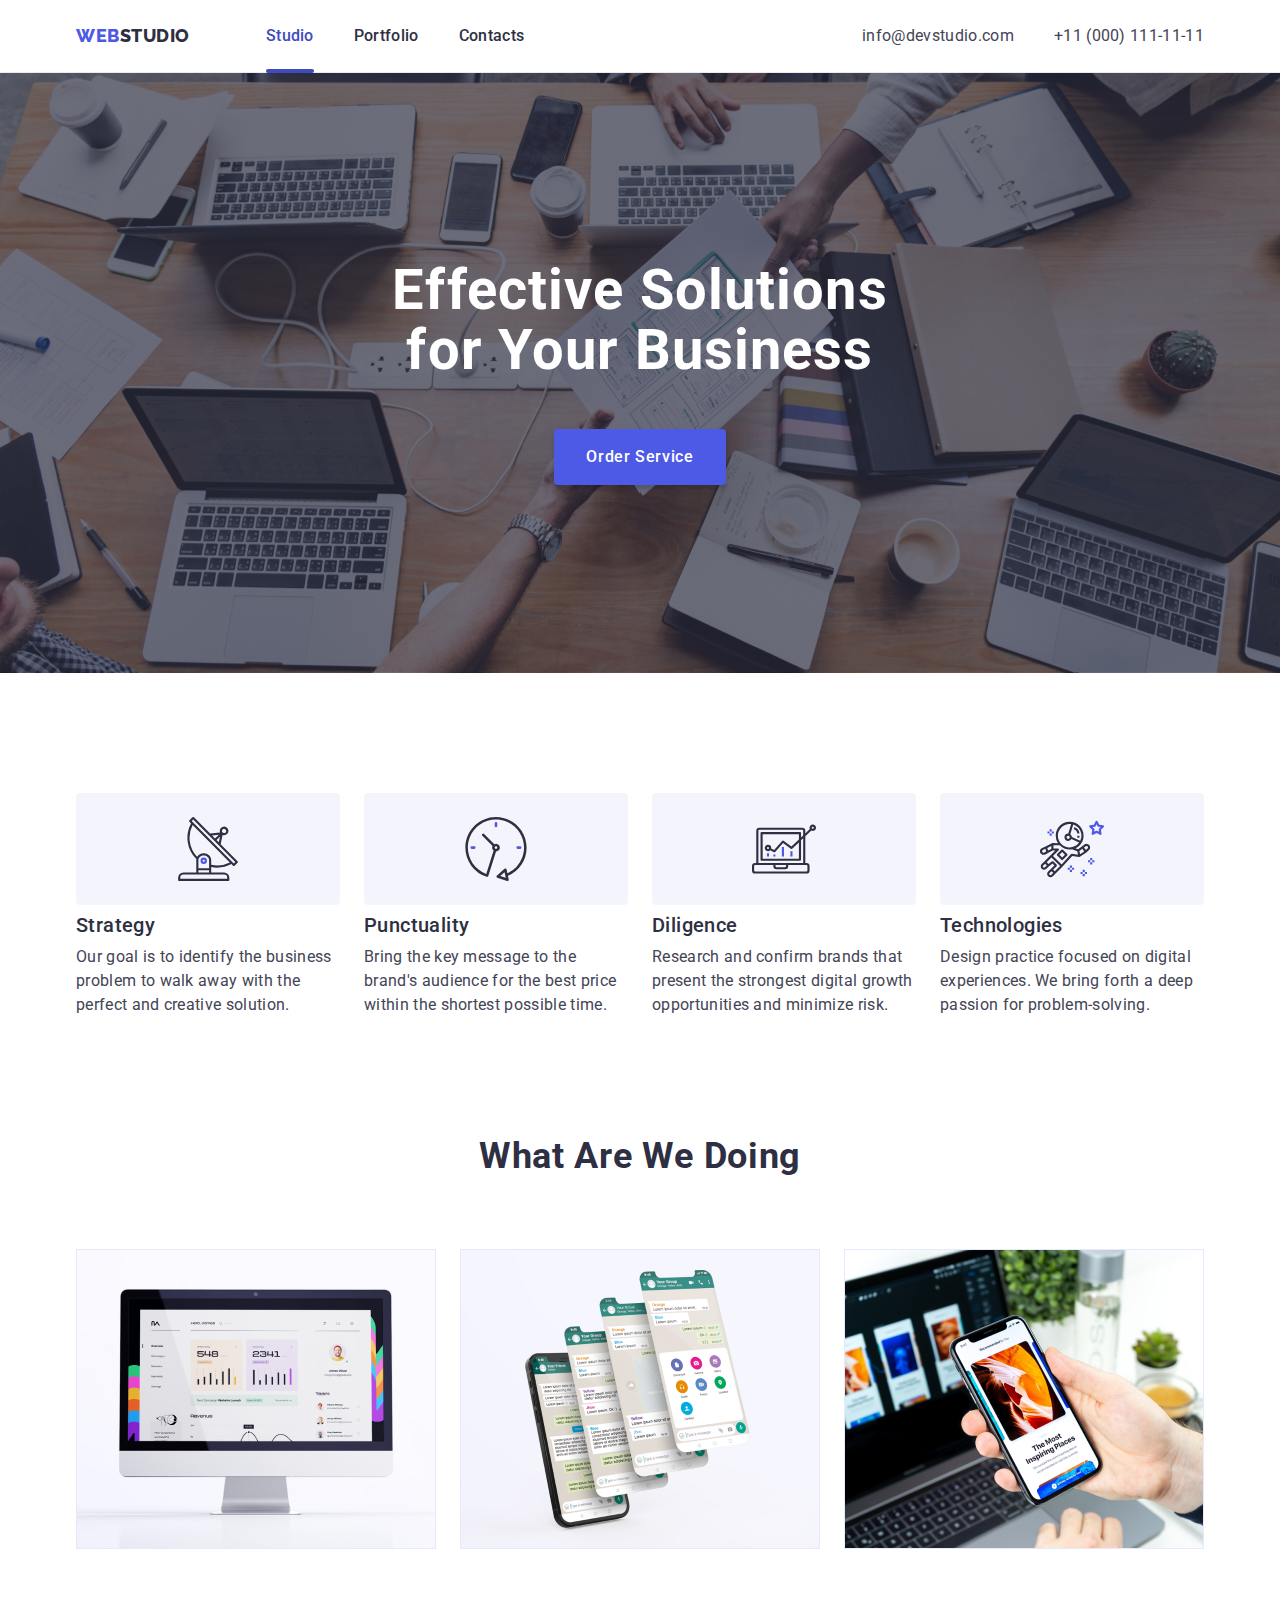
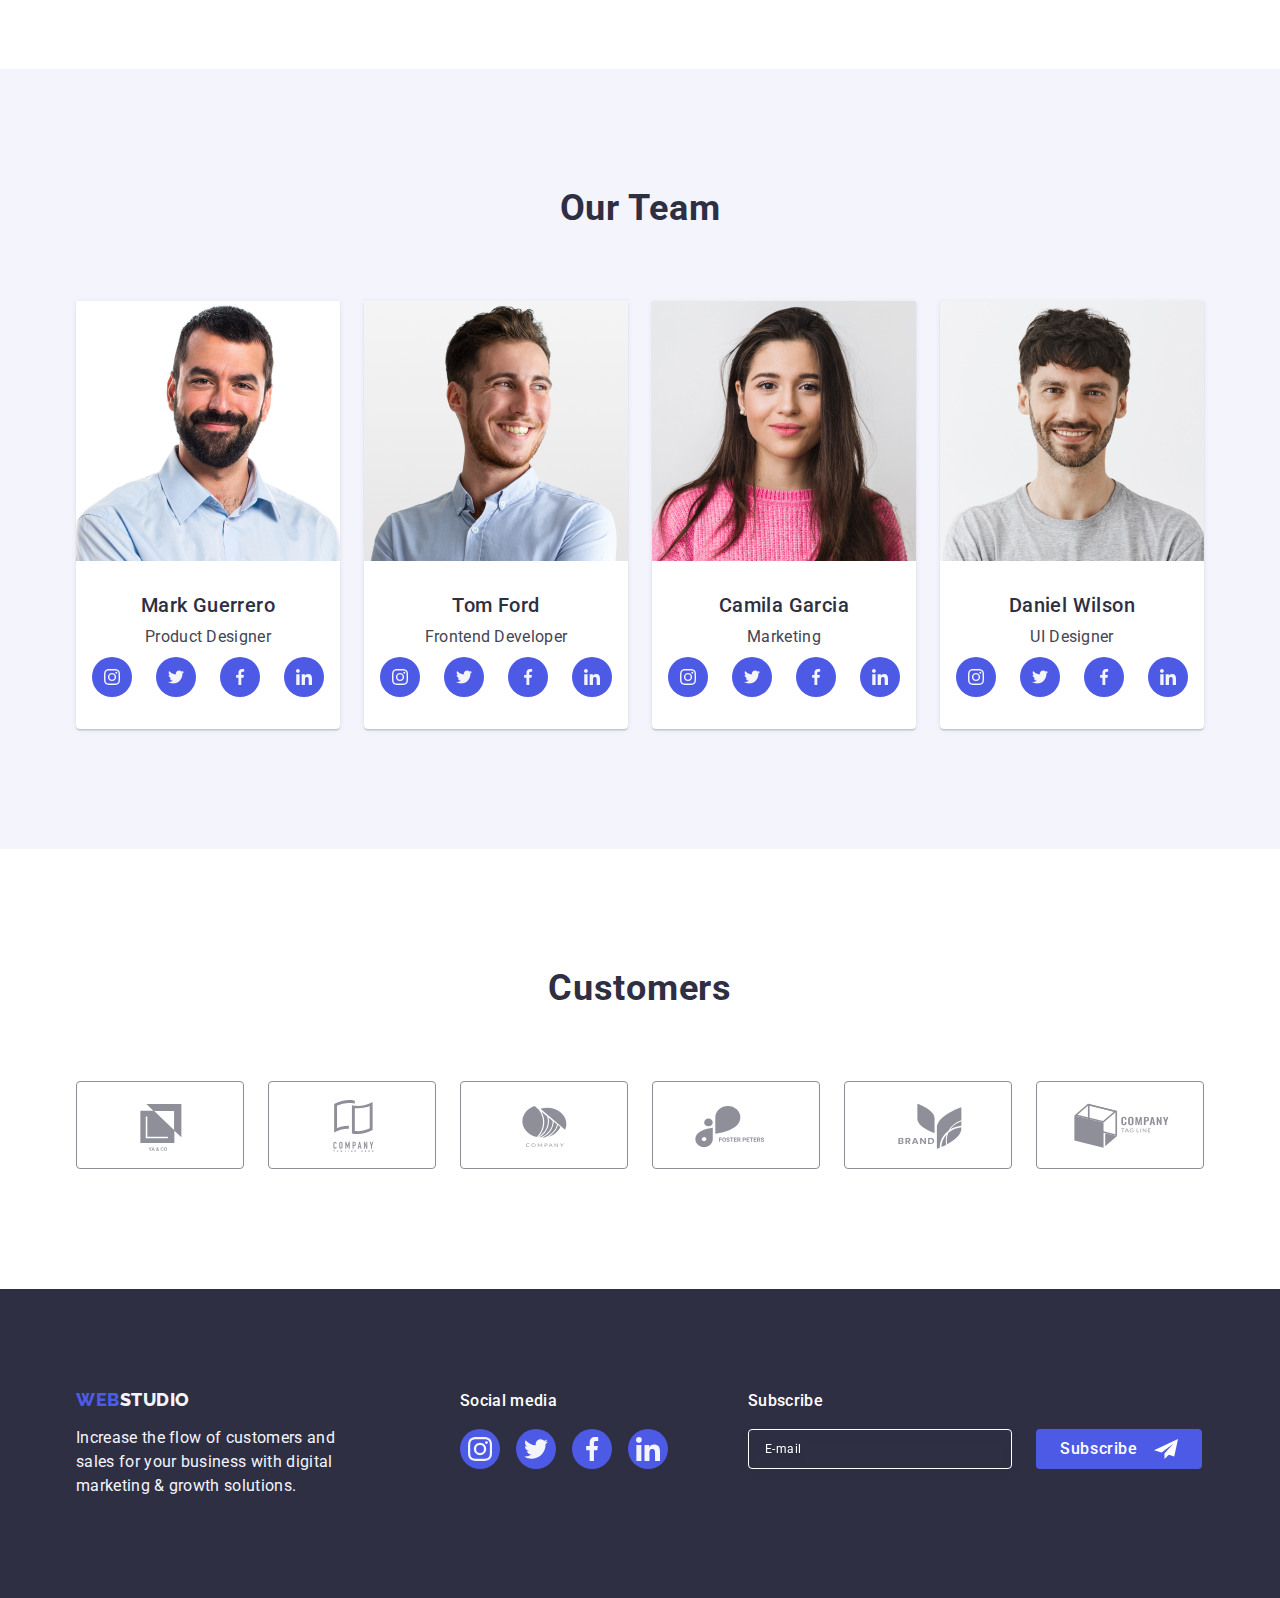
==== index.html @ ae57b65c "Initial commit" ====
<!DOCTYPE html>
<html lang="en">
  <head>
    <meta charset="UTF-8" />
    <meta http-equiv="X-UA-Compatible" content="IE=edge" />
    <meta name="viewport" content="width=device-width, initial-scale=1.0" />

    <link rel="preconnect" href="https://fonts.googleapis.com" />
    <link rel="preconnect" href="https://fonts.gstatic.com" crossorigin />
    <link
      href="https://fonts.googleapis.com/css2?family=Raleway:wght@800&family=Roboto:wght@400;500;700;900&display=swap"
      rel="stylesheet"
    />
    <title>Document</title>
    <link
      rel="stylesheet"
      href="https://cdn.jsdelivr.net/npm/modern-normalize@2.0.0/modern-normalize.min.css"
    />
    <link rel="stylesheet" href="./css/styles.css" />
  </head>
  <body>
    <header class="header">
      <div class="container">
        <nav class="nav">
          <a href="./index.html" class="logo"
            >Web<span class="logo-span">Studio</span></a
          >
          <ul class="nav-menu">
            <li class="nav-menu-item">
              <a href="./index.html" class="nav-menu-link current">Studio</a>
            </li>
            <li class="nav-menu-item">
              <a href="./portfolio.html" class="nav-menu-link">Portfolio</a>
            </li>
            <li class="nav-menu-item">
              <a href="" class="nav-menu-link">Contacts</a>
            </li>
          </ul>
        </nav>
        <address class="header-address">
          <ul class="header-address-list">
            <li class="header-address-item">
              <a href="mailto:info@devstudio.com" class="header-address-link"
                >info@devstudio.com</a
              >
            </li>
            <li class="header-address-item">
              <a href="tel:+110001111111" class="header-address-link"
                >+11 (000) 111-11-11</a
              >
            </li>
          </ul>
        </address>
      </div>
    </header>
    <main>
      <section class="hero">
        <div class="container">
          <h1 class="hero-title">Effective Solutions for Your Business</h1>
          <button type="button" class="hero-btn" data-modal-open>
            Order Service
          </button>
        </div>
      </section>
      <section class="mission">
        <div class="container">
          <h2 class="visually-hidden mission-title">Our Mission</h2>
          <ul class="mission-list">
            <li class="mission-item">
              <div class="mission-item-icon-box">
                <svg class="mission-item-icon" width="64" height="64">
                  <use href="./images/icons.svg#icon-mission-icon-first"></use>
                </svg>
              </div>
              <h3 class="sub-title">Strategy</h3>
              <p class="mission-item-text">
                Our goal is to identify the business problem to walk away with
                the perfect and creative solution.
              </p>
            </li>
            <li class="mission-item">
              <div class="mission-item-icon-box">
                <svg class="mission-item-icon" width="64" height="64">
                  <use href="./images/icons.svg#icon-mission-icon-second"></use>
                </svg>
              </div>
              <h3 class="sub-title">Punctuality</h3>
              <p class="mission-item-text">
                Bring the key message to the brand's audience for the best price
                within the shortest possible time.
              </p>
            </li>
            <li class="mission-item">
              <div class="mission-item-icon-box">
                <svg class="mission-item-icon" width="64" height="64">
                  <use href="./images/icons.svg#icon-mission-icon-third"></use>
                </svg>
              </div>
              <h3 class="sub-title">Diligence</h3>
              <p class="mission-item-text">
                Research and confirm brands that present the strongest digital
                growth opportunities and minimize risk.
              </p>
            </li>
            <li class="mission-item">
              <div class="mission-item-icon-box">
                <svg class="mission-item-icon" width="64" height="64">
                  <use href="./images/icons.svg#icon-mission-icon-fourth"></use>
                </svg>
              </div>
              <h3 class="sub-title">Technologies</h3>
              <p class="mission-item-text">
                Design practice focused on digital experiences. We bring forth a
                deep passion for problem-solving.
              </p>
            </li>
          </ul>
        </div>
      </section>
      <section class="doing">
        <div class="container">
          <h2 class="section-title">What are we doing</h2>
          <ul class="doing-list">
            <li class="doing-item">
              <img
                src="./images/img-1.jpg"
                alt="computer"
                width="360"
                height="300"
                class="doing-item-img"
              />
            </li>
            <li class="doing-item">
              <img
                src="./images/img-2.jpg"
                alt="phones"
                width="360"
                height="300"
                class="doing-item-img"
              />
            </li>
            <li class="doing-item">
              <img
                src="./images/img-3.jpg"
                alt="phone and computer"
                width="360"
                height="300"
                class="doing-item-img"
              />
            </li>
          </ul>
        </div>
      </section>
      <section class="team">
        <div class="container">
          <h2 class="section-title">Our Team</h2>
          <ul class="team-list">
            <li class="team-item">
              <img
                src="./images/img-4.jpg"
                alt="team member photo"
                width="264"
                height="260"
                class="team-item-img"
              />
              <div class="team-item-box">
                <h3 class="sub-title">Mark Guerrero</h3>
                <p class="team-item-text">Product Designer</p>
                <ul class="social-list">
                  <li class="social-item">
                    <a href="" class="social-item-link">
                      <svg class="social-item-icon" width="16" height="16">
                        <use
                          href="./images/icons.svg#icon-social-icon-first"
                        ></use>
                      </svg>
                    </a>
                  </li>
                  <li class="social-item">
                    <a href="" class="social-item-link">
                      <svg class="social-item-icon" width="16" height="16">
                        <use
                          href="./images/icons.svg#icon-social-icon-second"
                        ></use>
                      </svg>
                    </a>
                  </li>
                  <li class="social-item">
                    <a href="" class="social-item-link">
                      <svg class="social-item-icon" width="16" height="16">
                        <use
                          href="./images/icons.svg#icon-social-icon-third"
                        ></use>
                      </svg>
                    </a>
                  </li>
                  <li class="social-item">
                    <a href="" class="social-item-link">
                      <svg class="social-item-icon" width="16" height="16">
                        <use
                          href="./images/icons.svg#icon-social-icon-fourth"
                        ></use>
                      </svg>
                    </a>
                  </li>
                </ul>
              </div>
            </li>
            <li class="team-item">
              <img
                src="./images/img-5.jpg"
                alt="team member photo"
                width="264"
                height="260"
                class="team-item-img"
              />
              <div class="team-item-box">
                <h3 class="sub-title">Tom Ford</h3>
                <p class="team-item-text">Frontend Developer</p>
                <ul class="social-list">
                  <li class="social-item">
                    <a href="" class="social-item-link">
                      <svg class="social-item-icon" width="16" height="16">
                        <use
                          href="./images/icons.svg#icon-social-icon-first"
                        ></use>
                      </svg>
                    </a>
                  </li>
                  <li class="social-item">
                    <a href="" class="social-item-link">
                      <svg class="social-item-icon" width="16" height="16">
                        <use
                          href="./images/icons.svg#icon-social-icon-second"
                        ></use>
                      </svg>
                    </a>
                  </li>
                  <li class="social-item">
                    <a href="" class="social-item-link">
                      <svg class="social-item-icon" width="16" height="16">
                        <use
                          href="./images/icons.svg#icon-social-icon-third"
                        ></use>
                      </svg>
                    </a>
                  </li>
                  <li class="social-item">
                    <a href="" class="social-item-link">
                      <svg class="social-item-icon" width="16" height="16">
                        <use
                          href="./images/icons.svg#icon-social-icon-fourth"
                        ></use>
                      </svg>
                    </a>
                  </li>
                </ul>
              </div>
            </li>
            <li class="team-item">
              <img
                src="./images/img-6.jpg"
                alt="team member photo"
                width="264"
                height="260"
                class="team-item-img"
              />
              <div class="team-item-box">
                <h3 class="sub-title">Camila Garcia</h3>
                <p class="team-item-text">Marketing</p>
                <ul class="social-list">
                  <li class="social-item">
                    <a href="" class="social-item-link">
                      <svg class="social-item-icon" width="16" height="16">
                        <use
                          href="./images/icons.svg#icon-social-icon-first"
                        ></use>
                      </svg>
                    </a>
                  </li>
                  <li class="social-item">
                    <a href="" class="social-item-link">
                      <svg class="social-item-icon" width="16" height="16">
                        <use
                          href="./images/icons.svg#icon-social-icon-second"
                        ></use>
                      </svg>
                    </a>
                  </li>
                  <li class="social-item">
                    <a href="" class="social-item-link">
                      <svg class="social-item-icon" width="16" height="16">
                        <use
                          href="./images/icons.svg#icon-social-icon-third"
                        ></use>
                      </svg>
                    </a>
                  </li>
                  <li class="social-item">
                    <a href="" class="social-item-link">
                      <svg class="social-item-icon" width="16" height="16">
                        <use
                          href="./images/icons.svg#icon-social-icon-fourth"
                        ></use>
                      </svg>
                    </a>
                  </li>
                </ul>
              </div>
            </li>
            <li class="team-item">
              <img
                src="./images/img-7.jpg"
                alt="team member photo"
                width="264"
                height="260"
                class="team-item-img"
              />
              <div class="team-item-box">
                <h3 class="sub-title">Daniel Wilson</h3>
                <p class="team-item-text">UI Designer</p>
                <ul class="social-list">
                  <li class="social-item">
                    <a href="" class="social-item-link">
                      <svg class="social-item-icon" width="16" height="16">
                        <use
                          href="./images/icons.svg#icon-social-icon-first"
                        ></use>
                      </svg>
                    </a>
                  </li>
                  <li class="social-item">
                    <a href="" class="social-item-link">
                      <svg class="social-item-icon" width="16" height="16">
                        <use
                          href="./images/icons.svg#icon-social-icon-second"
                        ></use>
                      </svg>
                    </a>
                  </li>
                  <li class="social-item">
                    <a href="" class="social-item-link">
                      <svg class="social-item-icon" width="16" height="16">
                        <use
                          href="./images/icons.svg#icon-social-icon-third"
                        ></use>
                      </svg>
                    </a>
                  </li>
                  <li class="social-item">
                    <a href="" class="social-item-link">
                      <svg class="social-item-icon" width="16" height="16">
                        <use
                          href="./images/icons.svg#icon-social-icon-fourth"
                        ></use>
                      </svg>
                    </a>
                  </li>
                </ul>
              </div>
            </li>
          </ul>
        </div>
      </section>
      <section class="customers">
        <div class="container">
          <h2 class="section-title">Customers</h2>
          <ul class="customers-list">
            <li class="customers-item">
              <a href="" class="customers-box">
                <svg class="customers-icon" width="104" height="56">
                  <use
                    href="./images/icons.svg#icon-customers-icon-first"
                  ></use>
                </svg>
              </a>
            </li>
            <li class="customers-item">
              <a href="" class="customers-box">
                <svg class="customers-icon" width="104" height="56">
                  <use
                    href="./images/icons.svg#icon-customers-icon-second"
                  ></use>
                </svg>
              </a>
            </li>
            <li class="customers-item">
              <a href="" class="customers-box">
                <svg class="customers-icon" width="104" height="56">
                  <use
                    href="./images/icons.svg#icon-customers-icon-third"
                  ></use>
                </svg>
              </a>
            </li>
            <li class="customers-item">
              <a href="" class="customers-box">
                <svg class="customers-icon" width="104" height="56">
                  <use
                    href="./images/icons.svg#icon-customers-icon-fourth"
                  ></use>
                </svg>
              </a>
            </li>
            <li class="customers-item">
              <a href="" class="customers-box">
                <svg class="customers-icon" width="104" height="56">
                  <use
                    href="./images/icons.svg#icon-customers-icon-fifth"
                  ></use>
                </svg>
              </a>
            </li>
            <li class="customers-item">
              <a href="" class="customers-box">
                <svg class="customers-icon" width="104" height="56">
                  <use
                    href="./images/icons.svg#icon-customers-icon-sixth"
                  ></use>
                </svg>
              </a>
            </li>
          </ul>
        </div>
      </section>
    </main>
    <footer class="footer">
      <div class="container">
        <div class="footer-box-left">
          <a href="./index.html" class="logo"
            >Web<span class="footer-logo-span">Studio</span></a
          >
          <p class="footer-text">
            Increase the flow of customers and sales for your business with
            digital marketing & growth solutions.
          </p>
        </div>
        <div class="footer-box-right">
          <p class="footer-box-text">Social media</p>
          <ul class="social-list footer-social-list">
            <li class="social-item">
              <a href="" class="social-item-link">
                <svg class="social-item-icon" width="24" height="24">
                  <use href="./images/icons.svg#icon-social-icon-first"></use>
                </svg>
              </a>
            </li>
            <li class="social-item">
              <a href="" class="social-item-link">
                <svg class="social-item-icon" width="24" height="24">
                  <use href="./images/icons.svg#icon-social-icon-second"></use>
                </svg>
              </a>
            </li>
            <li class="social-item">
              <a href="" class="social-item-link">
                <svg class="social-item-icon" width="24" height="24">
                  <use href="./images/icons.svg#icon-social-icon-third"></use>
                </svg>
              </a>
            </li>
            <li class="social-item">
              <a href="" class="social-item-link">
                <svg class="social-item-icon" width="24" height="24">
                  <use href="./images/icons.svg#icon-social-icon-fourth"></use>
                </svg>
              </a>
            </li>
          </ul>
        </div>
        <div class="footer-form-box">
          <p class="footer-box-text">Subscribe</p>
          <form class="footer-form">
            <label for="subscribe-email" class="footer-form-label">
              <input
                type="email"
                name="subscribe-email"
                id="subscribe-email"
                placeholder="E-mail"
                class="footer-form-input"
              />
            </label>
            <button type="submit" class="footer-form-button">
              Subscribe
              <svg class="modal-btn-svg" width="24" height="24">
                <use href="./images/icons.svg#icon-subscribe"></use>
              </svg>
            </button>
          </form>
        </div>
      </div>
    </footer>
    <div class="backdrop is-hidden" data-modal>
      <div class="modal">
        <button class="modal-btn" type="button" data-modal-close>
          <svg class="modal-btn-svg" width="8" height="8">
            <use href="./images/icons.svg#icon-close"></use>
          </svg>
        </button>
        <p class="modal-form-title">
          Leave your contacts and we will call you back
        </p>
        <form class="modal-form">
          <div class="modal-form-field-wrap">
            <label for="user-name" class="modal-form-label">Name</label>
            <div class="modal-form-input-wrap">
              <input
                type="text"
                name="user-name"
                id="user-name"
                class="modal-form-input"
              />
              <svg class="modal-input-svg" width="18" height="24">
                <use href="./images/icons.svg#icon-modal-name"></use>
              </svg>
            </div>
          </div>
          <div class="modal-form-field-wrap">
            <label for="user-phone" class="modal-form-label">Phone</label>
            <div class="modal-form-input-wrap">
              <input
                type="tel"
                name="user-phone"
                id="user-phone"
                class="modal-form-input"
              />
              <svg class="modal-input-svg" width="18" height="24">
                <use href="./images/icons.svg#icon-modal-phone"></use>
              </svg>
            </div>
          </div>
          <div class="modal-form-field-wrap">
            <label for="user-email" class="modal-form-label">Email</label>
            <div class="modal-form-input-wrap">
              <input
                type="text"
                name="user-email"
                id="user-email"
                class="modal-form-input"
              />
              <svg class="modal-input-svg" width="18" height="24">
                <use href="./images/icons.svg#icon-modal-email"></use>
              </svg>
            </div>
          </div>
          <div class="modal-form-textarea-box">
            <label for="user-comment" class="modal-form-label">Comment</label>
            <textarea
              name="user-comment"
              id="user-comment"
              placeholder="Text input"
              class="modal-form-textarea"
            ></textarea>
          </div>
          <div class="checkbox-box">
            <input
              type="checkbox"
              id="user-privacy"
              value="true"
              name="user-privacy"
              class="modal-form-checkbox visually-hidden"
            />
            <label
              for="user-privacy"
              class="modal-form-label modal-form-label-checkbox"
            >
              <span class="modal-checkbox-span">
                <svg class="modal-checkbox-svg" width="10" height="8">
                  <use href="./images/icons.svg#icon-checked"></use>
                </svg>
              </span>
              I accept the terms and conditions of the
              <a href="" class="modal-checkbox-link"> Privacy Policy</a>
            </label>
          </div>

          <button type="submit" class="modal-form-button">Send</button>
        </form>
      </div>
    </div>
    <script src="./js/modal.js"></script>
  </body>
</html>
---- css/styles.css ----
:root {
  --first-brand-color: #2e2f42;
  --second-brand-color: #4d5ae5;
  --third-brand-color: #f4f4fd;
  --fourth-brand-color: #e7e9fc;
  --fifth-brand-color: #404bbf;
  --sixth-brand-color: #8e8f99;
  --seventh-brand-color: #fcfcfc;
  --eighth-brand-color: #31d0aa;

  --main-text-color: #434455;
  --sub-text-color: #ffffff;

  --main-bg-color: #fff;

  --main-font-family: 'Roboto', sans-serif;
  --sub-font-family: 'Raleway', sans-serif;
}
*,
*::before,
*::after {
  margin: 0;
  box-sizing: border-box;
}
body {
  font-family: var(--main-font-family);
  color: var(--main-text-color);
  font-size: 16px;
  line-height: 1.5;
  font-weight: 400;
  letter-spacing: 0.02em;
  background-color: var(--main-bg-color);
}
p,
h1,
h2,
h3,
h4,
h5,
h6 {
  margin-top: 0;
  margin-bottom: 0;
}
ul {
  list-style: none;
  margin-top: 0;
  margin-bottom: 0;
  padding-left: 0;
}
a {
  text-decoration: none;
}
img {
  display: block;
  max-width: 100%;
  height: auto;
}
button {
  cursor: pointer;
}
.visually-hidden {
  position: absolute;
  width: 1px;
  height: 1px;
  margin: -1px;
  border: 0;
  padding: 0;
  white-space: nowrap;
  clip-path: inset(100%);
  clip: rect(0 0 0 0);
  overflow: hidden;
}
.container {
  max-width: 1158px;
  padding-left: 15px;
  padding-right: 15px;
  margin: 0 auto;
}
.sub-title {
  font-weight: 500;
  font-size: 20px;
  line-height: 1.2;
  color: var(--first-brand-color);
  letter-spacing: 0.02em;
  margin-bottom: 8px;
}
.section-title {
  color: var(--first-brand-color);
  font-size: 36px;
  line-height: 1.11;
  text-transform: capitalize;
  text-align: center;
  letter-spacing: 0.02em;
  margin-bottom: 72px;
}
/* HEADER */

.logo {
  color: var(--second-brand-color);
  font-family: var(--sub-font-family);
  font-weight: 800;
  font-size: 18px;
  line-height: 1.17;
  text-transform: uppercase;
  letter-spacing: 0.03em;
  margin-right: 76px;
}
.logo-span {
  color: var(--first-brand-color);
}
.header {
  border-bottom: 1px solid var(--fourth-brand-color);
  box-shadow: 0px 2px 1px rgba(46, 47, 66, 0.08),
    0px 1px 1px rgba(46, 47, 66, 0.16), 0px 1px 6px rgba(46, 47, 66, 0.08);
}
.header .container {
  display: flex;
  align-items: center;
}
.nav {
  display: flex;
  align-items: center;
}
.nav-menu {
  display: flex;
}
.nav-menu-item:not(:last-child) {
  margin-right: 40px;
}
.nav-menu-link {
  font-weight: 500;
  color: var(--first-brand-color);
  padding: 24px 0;
  display: block;
  transition: color 250ms cubic-bezier(0.4, 0, 0.2, 1);
}
.nav-menu-link:hover,
.nav-menu-link:focus {
  color: var(--fifth-brand-color);
}
.header-address {
  font-style: normal;
  margin-left: auto;
}
.header-address-list {
  display: flex;
}
.header-address-item:not(:last-child) {
  margin-right: 40px;
}
.header-address-link {
  font-family: var(--main-font-family);
  color: var(--main-text-color);
  font-size: 16px;
  line-height: 1.5;
  font-weight: 400;
  transition: color 250ms cubic-bezier(0.4, 0, 0.2, 1);
}
.header-address-link:hover,
.header-address-link:focus {
  color: var(--fifth-brand-color);
}
.current {
  position: relative;
  color: var(--fifth-brand-color);
}
.current::after {
  position: absolute;
  content: '';
  width: 100%;
  height: 4px;
  border-radius: 2px;
  background-color: var(--fifth-brand-color);
  bottom: -1px;
  left: 0;
}
/* HERO */
.hero {
  background-image: linear-gradient(
      to bottom,
      rgba(46, 47, 66, 0.7),
      rgba(46, 47, 66, 0.7)
    ),
    url('../images/bg.jpg');
  background-repeat: no-repeat;
  background-position: center;
  background-size: cover;
  padding: 188px 0;
  max-width: 1440px;
  margin: 0 auto;
}
.hero-title {
  text-align: center;
  font-size: 56px;
  line-height: 1.07;
  color: var(--sub-text-color);
  letter-spacing: 0.02em;
  max-width: 496px;
  margin: 0 auto 48px;
}
.hero-btn {
  font-weight: 500;
  color: var(--sub-text-color);
  background-color: var(--second-brand-color);
  letter-spacing: 0.04em;
  line-height: 1.5;
  font-family: var(--main-font-family);
  font-size: 16px;
  cursor: pointer;
  margin: 0 auto;
  border: none;
  padding: 16px 32px;
  box-shadow: 0px 4px 4px rgba(0, 0, 0, 0.15);
  border-radius: 4px;
  display: block;
  min-width: 169px;
  transition: background-color 250ms cubic-bezier(0.4, 0, 0.2, 1);
}
.hero-btn:hover,
.hero-btn:focus {
  background-color: var(--fifth-brand-color);
}

/* MISSION */
.mission {
  padding-top: 120px;
  padding-bottom: 120px;
}
.mission-list {
  display: flex;
  gap: 24px;
}
.mission-item {
  width: calc((100% - 72px) / 4);
}
.mission-item-icon-box {
  background-color: var(--third-brand-color);
  height: 112px;
  display: flex;
  align-items: center;
  justify-content: center;
  margin-bottom: 8px;
  border-radius: 4px;
}
/* DOING */
.doing {
  padding-bottom: 120px;
}
.doing-list {
  display: flex;
  gap: 24px;
}
.doing-item {
  width: calc((100% - 48px) / 3);
}
/* TEAM */
.team {
  background-color: var(--third-brand-color);
  padding-top: 120px;
  padding-bottom: 120px;
}
.team-list {
  display: flex;
  gap: 24px;
}
.team-item {
  background-color: var(--main-bg-color);
  width: calc((100% - 72px) / 4);
  border-radius: 0px 0px 4px 4px;
  box-shadow: 0px 1px 6px rgba(46, 47, 66, 0.08),
    0px 1px 1px rgba(46, 47, 66, 0.16), 0px 2px 1px rgba(46, 47, 66, 0.08);
}
.team-item-box {
  padding: 32px 0;
  text-align: center;
}
.team-item-text {
  font-size: 16px;
  margin-bottom: 8px;
}
.social-list {
  display: flex;
  gap: 24px;
  justify-content: center;
}
.social-item {
  width: 40px;
  height: 40px;
}
.social-item-link {
  background-color: var(--second-brand-color);
  width: 100%;
  height: 100%;
  border-radius: 50%;
  display: flex;
  align-items: center;
  justify-content: center;
  transition: background-color 250ms cubic-bezier(0.4, 0, 0.2, 1);
}
.social-item-link:hover,
.social-item-link:focus,
.footer-form-button:hover,
.footer-form-button:focus,
.modal-form-button:hover,
.modal-form-button:focus {
  background-color: var(--fifth-brand-color);
}
.footer-social-list .social-item-link:hover,
.footer-social-list .social-item-link:focus {
  background-color: var(--eighth-brand-color);
}
.social-item-icon {
  fill: var(--third-brand-color);
}
.footer-box-right {
  margin-right: 80px;
}
.footer-form {
  display: flex;
  align-items: flex-end;
  gap: 24px;
}
.footer-form-input {
  width: 264px;
  height: 40px;
  padding: 8px 16px;
  border-radius: 4px;
  border: 1px solid var(--main-bg-color);
  filter: drop-shadow(0px 4px 4px rgba(0, 0, 0, 0.15));
  background-color: transparent;
  color: var(--sub-text-color);
  font-size: 12px;
  line-height: 1.5;
  letter-spacing: 0.04em;
  transition: border-color 250ms cubic-bezier(0.4, 0, 0.2, 1);
}
.footer-form ::placeholder {
  color: var(--sub-text-color);
  font-size: 12px;
  line-height: 2;
  letter-spacing: 0.04em;
}
.footer-form-input:focus {
  border-color: var(--second-brand-color);
  outline: transparent;
}
.footer-form-button {
  background-color: var(--second-brand-color);
  font-weight: 500;
  color: var(--sub-text-color);
  border: none;
  display: flex;
  align-items: center;
  justify-content: center;
  padding: 8px 24px;
  border-radius: 4px;
  letter-spacing: 0.64px;
  line-height: 1.5;
  transition: background-color 250ms cubic-bezier(0.4, 0, 0.2, 1);
  min-width: 165px;
}
.footer-form-button svg {
  fill: var(--main-bg-color);
  margin-left: 16px;
}
.footer-form-label {
  color: var(--sub-text-color);
  font-weight: 500;
}
/* FOOTER */
.footer {
  padding-top: 100px;
  padding-bottom: 100px;
  background-color: var(--first-brand-color);
}
.footer .container {
  display: flex;
  align-items: baseline;
}
.footer .logo {
  margin-bottom: 16px;
  display: inline-block;
}
.footer-logo-span {
  color: var(--third-brand-color);
}
.footer-text {
  color: var(--third-brand-color);
}
.footer-box-left {
  max-width: 264px;
  margin-right: 120px;
}
.footer-box-text {
  margin-bottom: 16px;
  color: var(--sub-text-color);
  font-weight: 500;
}
.social-list.footer-social-list {
  gap: 16px;
}
/* PORTFOLIO */
.portfolio {
  padding-top: 96px;
  padding-bottom: 120px;
}
.buttons-item-button {
  font-weight: 500;
  color: var(--second-brand-color);
  background-color: var(--third-brand-color);
  letter-spacing: 0.04em;
  font-family: var(--main-font-family);
  font-size: 16px;
  cursor: pointer;
  line-height: 1.5;
  padding: 12px 24px;
  border: none;
  border: 1px solid var(--fourth-brand-color);
  border-radius: 4px;
  transition: color 250ms cubic-bezier(0.4, 0, 0.2, 1),
    background-color 250ms cubic-bezier(0.4, 0, 0.2, 1),
    border-color 250ms cubic-bezier(0.4, 0, 0.2, 1),
    box-shadow 250ms cubic-bezier(0.4, 0, 0.2, 1);
}
.buttons-item-button:hover,
.buttons-item-button:focus {
  background-color: var(--fifth-brand-color);
  color: var(--sub-text-color);
  box-shadow: 0px 3px 1px rgba(0, 0, 0, 0.1), 0px 2px 1px rgba(0, 0, 0, 0.08),
    0px 2px 2px rgba(0, 0, 0, 0.12);
  border-color: transparent;
}
.portfolio-list {
  display: flex;
  flex-wrap: wrap;
  gap: 48px 24px;
}
.portfolio-item {
  background-color: var(--main-bg-color);
  width: calc((100% - 48px) / 3);
}
.portfolio-item-text {
  color: var(--main-text-color);
}
.portfolio-link {
  display: block;
  transition: box-shadow 250ms cubic-bezier(0.4, 0, 0.2, 1);
}
.portfolio-link:hover,
.portfolio-link:focus {
  box-shadow: 0px 1px 6px rgba(46, 47, 66, 0.08),
    0px 1px 1px rgba(46, 47, 66, 0.16), 0px 2px 1px rgba(46, 47, 66, 0.08);
}
.buttons-list {
  display: flex;
  justify-content: center;
  gap: 24px;
  margin-bottom: 72px;
}
.portfolio-item-box {
  padding: 32px 16px;
  border: 1px solid var(--fourth-brand-color);
  border-top: none;
}
.portfolio-overlay-box {
  position: relative;
  overflow: hidden;
}
.portfolio-overlay-text {
  color: var(--third-brand-color);
  background-color: var(--second-brand-color);
  position: absolute;
  height: 100%;
  width: 100%;
  padding: 40px 32px;
  top: 0;
  left: 0;
  transform: translateY(100%);
  transition: transform 250ms cubic-bezier(0.4, 0, 0.2, 1);
}
.portfolio-link:hover .portfolio-overlay-text,
.portfolio-link:focus .portfolio-overlay-text {
  transform: translateY(0);
}
/* CUSTOMERS */
.customers {
  padding-top: 120px;
  padding-bottom: 120px;
}
.customers-list {
  display: flex;
  gap: 24px;
}
.customers-box {
  width: 168px;
  height: 88px;
  border: 1px solid var(--sixth-brand-color);
  border-radius: 4px;
  display: flex;
  align-items: center;
  justify-content: center;
  transition: border-color 250ms cubic-bezier(0.4, 0, 0.2, 1),
    color 250ms cubic-bezier(0.4, 0, 0.2, 1);
  color: var(--sixth-brand-color);
}
.customers-icon {
  fill: currentColor;
}
.customers-box:hover,
.customers-box:focus {
  border-color: var(--fifth-brand-color);
  color: var(--fifth-brand-color);
}
/* MODAL */
.backdrop {
  width: 100vw;
  height: 100vh;
  position: fixed;
  background: rgba(46, 47, 66, 0.4);
  top: 0;
  z-index: 2;
  transition: visibility 250ms cubic-bezier(0.4, 0, 0.2, 1),
    opacity 250ms cubic-bezier(0.4, 0, 0.2, 1);
}
.modal {
  position: absolute;
  top: 50%;
  left: 50%;
  transform: translate(-50%, -50%) scale(1);
  width: 408px;
  min-height: 584px;
  background: var(--seventh-brand-color);
  box-shadow: 0px 1px 1px rgba(0, 0, 0, 0.14), 0px 1px 3px rgba(0, 0, 0, 0.12),
    0px 2px 1px rgba(0, 0, 0, 0.2);
  border-radius: 4px;
  transition: transform 250ms cubic-bezier(0.4, 0, 0.2, 1);
  padding: 72px 24px 24px;
}
.modal-btn {
  position: absolute;
  width: 24px;
  height: 24px;
  border-radius: 50%;
  top: 24px;
  right: 24px;
  border: 1px solid rgba(0, 0, 0, 0.1);
  background-color: var(--fourth-brand-color);
  display: flex;
  align-items: center;
  justify-content: center;
  cursor: pointer;
  padding: 0;
  transition: background-color 250ms cubic-bezier(0.4, 0, 0.2, 1),
    border 250ms cubic-bezier(0.4, 0, 0.2, 1);
}
.modal-btn:hover,
.modal-btn:focus {
  background-color: var(--fifth-brand-color);
  border: none;
}
.modal-btn-svg {
  fill: var(--first-brand-color);
  transition: fill 250ms cubic-bezier(0.4, 0, 0.2, 1);
}
.modal-btn:hover .modal-btn-svg,
.modal-btn:focus .modal-btn-svg {
  fill: var(--sub-text-color);
}
.is-hidden {
  visibility: hidden;
  opacity: 0;
  pointer-events: none;
}
.backdrop.is-hidden .modal {
  transform: translate(0, -50%);
}
.modal-form-title {
  font-weight: 500;
  color: var(--first-brand-color);
  margin-bottom: 16px;
  letter-spacing: 0.32px;
  text-align: center;
}
.modal-form-label {
  color: var(--sixth-brand-color);
  font-size: 12px;
  line-height: 1.17;
  margin-bottom: 4px;
  letter-spacing: 0.04em;
  display: block;
}
.modal-form-input-wrap {
  position: relative;
}
.modal-form-field-wrap {
  margin-bottom: 8px;
}
.modal-form-input {
  border-radius: 4px;
  border: 1px solid rgba(46, 47, 66, 0.4);
  background-color: transparent;
  width: 100%;
  height: 40px;
  padding: 8px 16px 8px 38px;
  outline: transparent;
  transition: border-color 250ms cubic-bezier(0.4, 0, 0.2, 1);
  font-size: 12px;
  line-height: 1.16;
  letter-spacing: 0.04em;
  color: var(--first-brand-color);
}
.modal-input-svg {
  transition: fill 250ms cubic-bezier(0.4, 0, 0.2, 1);
  fill: var(--first-brand-color);
  position: absolute;
  top: 50%;
  left: 16px;
  transform: translateY(-50%);
}
.modal-form-input:focus + .modal-input-svg {
  fill: var(--second-brand-color);
}
.modal-form-input:focus,
.modal-form-textarea:focus {
  border-color: var(--second-brand-color);
}
.modal-form-textarea {
  border-radius: 4px;
  border: 1px solid rgba(46, 47, 66, 0.4);
  background-color: transparent;
  width: 100%;
  height: 120px;
  padding: 8px 16px;
  outline: transparent;
  transition: border-color 250ms cubic-bezier(0.4, 0, 0.2, 1);
  resize: none;
  font-size: 12px;
  line-height: 1.17;
  letter-spacing: 0.04em;
  color: rgba(46, 47, 66, 0.4);
}
.modal-form-textarea-box {
  margin-bottom: 16px;
}
.modal-form ::placeholder {
  color: rgba(46, 47, 66, 0.4);
  font-size: 12px;
  line-height: 1.16;
  letter-spacing: 0.04em;
}
.modal-form-button {
  padding: 16px 32px;
  border-radius: 4px;
  background: var(--second-brand-color);
  color: var(--sub-text-color);
  box-shadow: 0px 4px 4px 0px rgba(0, 0, 0, 0.15);
  border: none;
  margin: 0 auto;
  font-weight: 500;
  letter-spacing: 0.04em;
  min-width: 169px;
  height: 56px;
  display: block;
  cursor: pointer;
  line-height: 1.5;
  transition: background-color 250ms cubic-bezier(0.4, 0, 0.2, 1);
}
.checkbox-box {
  margin-bottom: 24px;
}
.checkbox-box .modal-form-label {
  margin-bottom: 0;
}
.modal-checkbox-span {
  border-radius: 2px;
  border: 1px solid rgba(46, 47, 66, 0.4);
  background-color: transparent;
  width: 16px;
  height: 16px;
  outline: transparent;
  transition: background-color 250ms cubic-bezier(0.4, 0, 0.2, 1),
    border 250ms cubic-bezier(0.4, 0, 0.2, 1),
    fill 250ms cubic-bezier(0.4, 0, 0.2, 1);
  margin-right: 8px;
  display: inline-flex;
  align-items: center;
  justify-content: center;
  fill: transparent;
}
.modal-checkbox-link {
  color: var(--second-brand-color);
  text-decoration: underline;
  margin-left: 3px;
}
.modal-form-checkbox:checked + .modal-form-label > .modal-checkbox-span {
  background-color: var(--fifth-brand-color);
  border: none;
  fill: var(--third-brand-color);
}
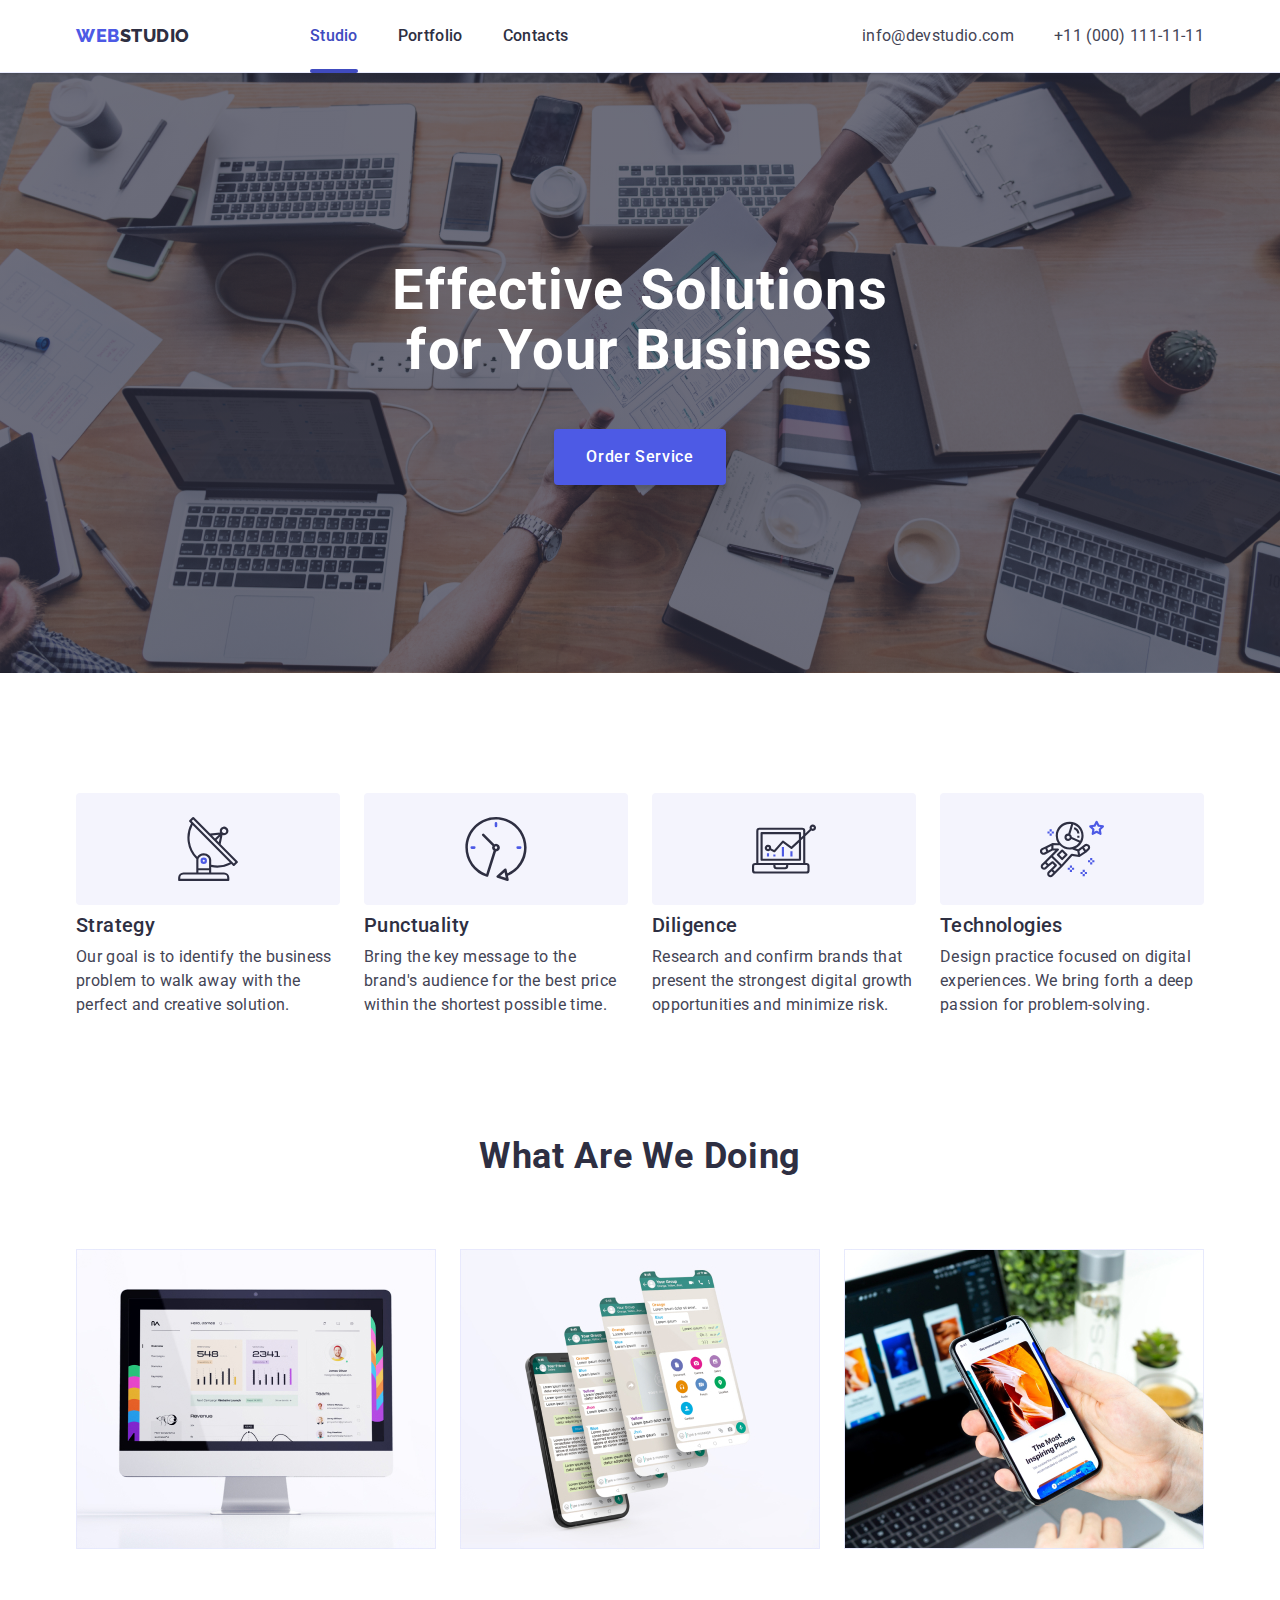
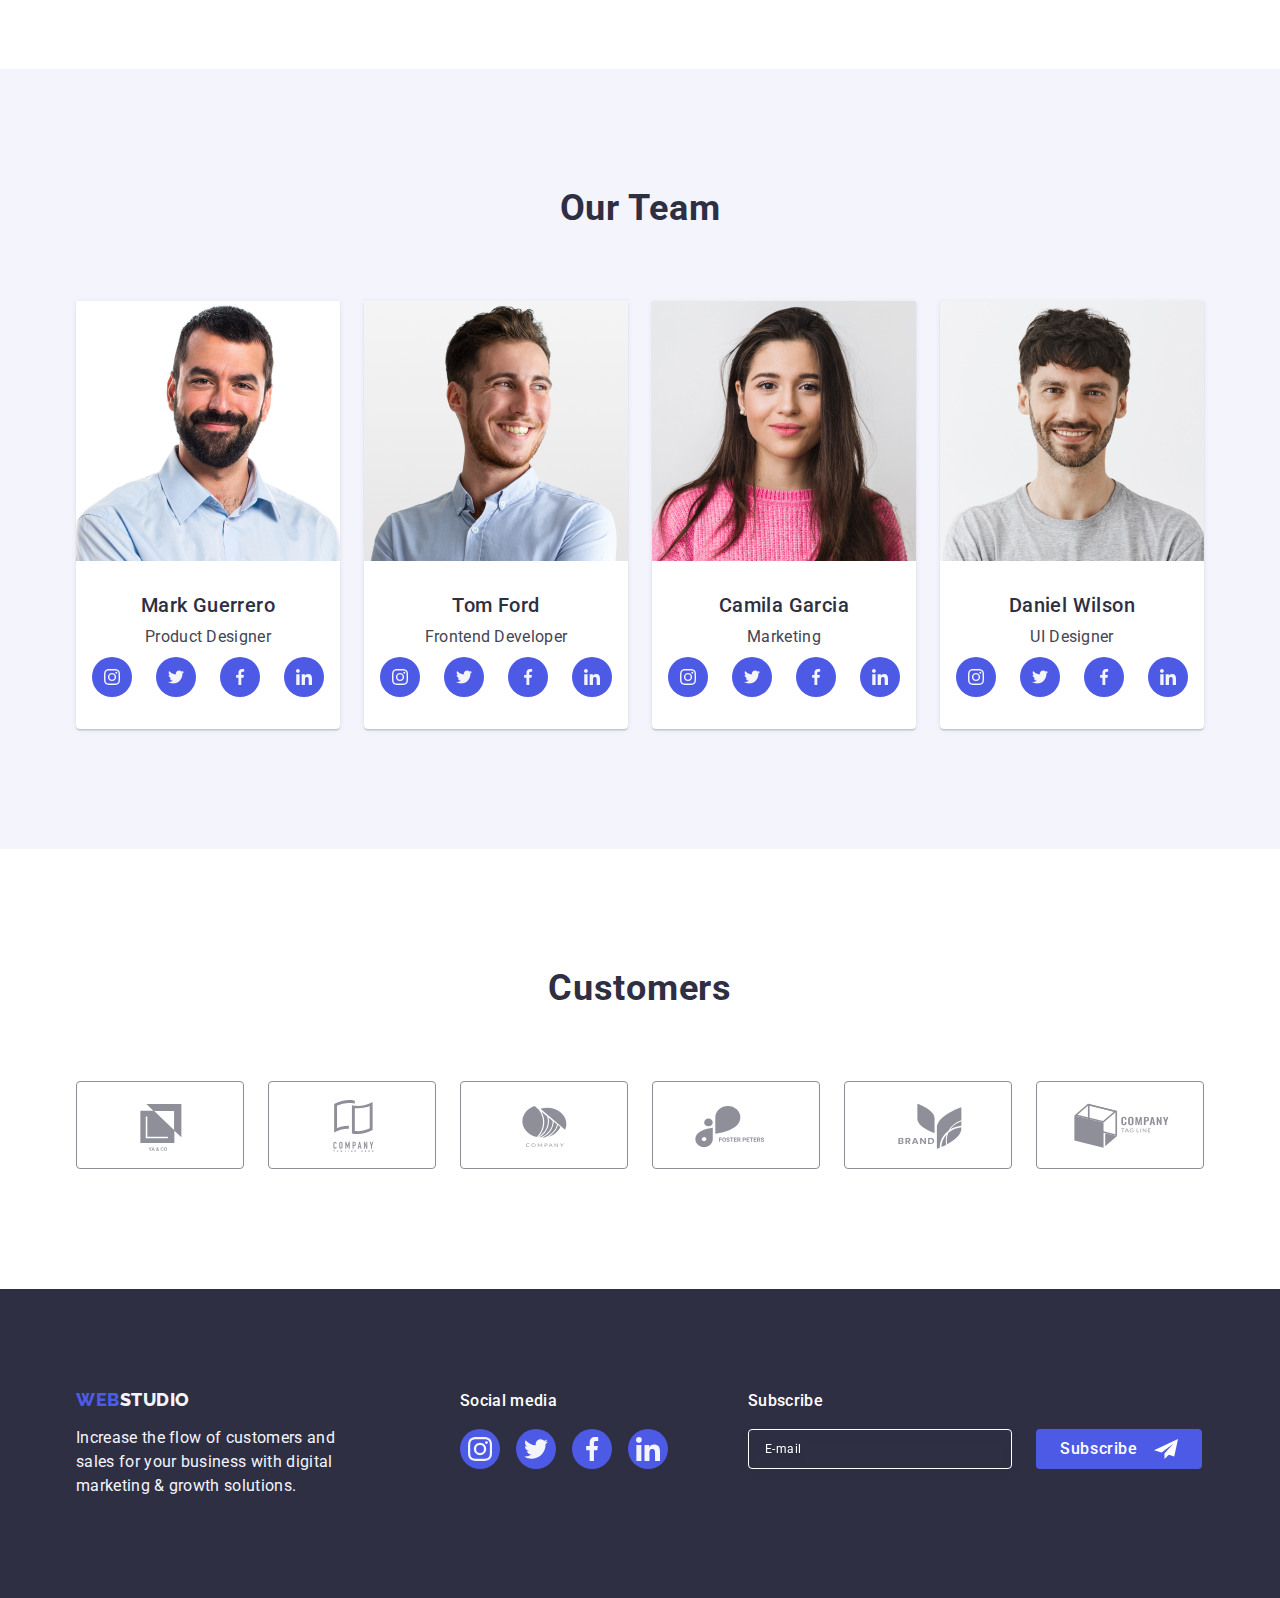
==== commit 93ccfe3a: "+" ====
--- a/index.html
+++ b/index.html
@@ -25,6 +25,7 @@
           <a href="./index.html" class="logo"
             >Web<span class="logo-span">Studio</span></a
           >
+
           <ul class="nav-menu">
             <li class="nav-menu-item">
               <a href="./index.html" class="nav-menu-link current">Studio</a>
@@ -51,6 +52,85 @@
             </li>
           </ul>
         </address>
+        <button type="button" class="menu-button js-open-menu">
+          <svg class="menu-button-icon" width="32" height="32">
+            <use href="./images/icons.svg#icon-menu"></use>
+          </svg>
+        </button>
+        <div class="mob-menu js-menu-container is-hidden">
+          <button class="modal-btn js-close-menu" type="button">
+            <svg class="modal-btn-svg" width="8" height="8">
+              <use href="./images/icons.svg#icon-close"></use>
+            </svg>
+          </button>
+          <ul class="mob-menu-list">
+            <li class="mob-menu-item">
+              <a href="./index.html" class="mob-menu-link mob-menu-link-current"
+                >Studio</a
+              >
+            </li>
+            <li class="mob-menu-item">
+              <a href="./portfolio.html" class="mob-menu-link">Portfolio</a>
+            </li>
+            <li class="mob-menu-item">
+              <a href="#" class="mob-menu-link">Contacts</a>
+            </li>
+          </ul>
+          <div class="mob-menu-bottom">
+            <address class="mob-menu-address">
+              <ul class="mob-menu-address-list">
+                <li class="mob-menu-address-item">
+                  <a
+                    href="tel:+110001111111"
+                    class="mob-menu-address-link mob-menu-address-phone"
+                    >+11 (000) 111-11-11</a
+                  >
+                </li>
+                <li class="mob-menu-address-item">
+                  <a
+                    href="mailto:info@devstudio.com"
+                    class="mob-menu-address-link"
+                    >info@devstudio.com</a
+                  >
+                </li>
+              </ul>
+            </address>
+            <ul class="social-list">
+              <li class="social-item">
+                <a href="" class="social-item-link">
+                  <svg class="social-item-icon" width="24" height="24">
+                    <use href="./images/icons.svg#icon-social-icon-first"></use>
+                  </svg>
+                </a>
+              </li>
+              <li class="social-item">
+                <a href="" class="social-item-link">
+                  <svg class="social-item-icon" width="24" height="24">
+                    <use
+                      href="./images/icons.svg#icon-social-icon-second"
+                    ></use>
+                  </svg>
+                </a>
+              </li>
+              <li class="social-item">
+                <a href="" class="social-item-link">
+                  <svg class="social-item-icon" width="24" height="24">
+                    <use href="./images/icons.svg#icon-social-icon-third"></use>
+                  </svg>
+                </a>
+              </li>
+              <li class="social-item">
+                <a href="" class="social-item-link">
+                  <svg class="social-item-icon" width="24" height="24">
+                    <use
+                      href="./images/icons.svg#icon-social-icon-fourth"
+                    ></use>
+                  </svg>
+                </a>
+              </li>
+            </ul>
+          </div>
+        </div>
       </div>
     </header>
     <main>
@@ -123,6 +203,7 @@
           <ul class="doing-list">
             <li class="doing-item">
               <img
+                srcset="./images/img-1.jpg 1x, ./images/img-1@2x.jpg 2x"
                 src="./images/img-1.jpg"
                 alt="computer"
                 width="360"
@@ -132,6 +213,7 @@
             </li>
             <li class="doing-item">
               <img
+                srcset="./images/img-2.jpg 1x, ./images/img-2@2x.jpg 2x"
                 src="./images/img-2.jpg"
                 alt="phones"
                 width="360"
@@ -141,6 +223,7 @@
             </li>
             <li class="doing-item">
               <img
+                srcset="./images/img-3.jpg 1x, ./images/img-3@2x.jpg 2x"
                 src="./images/img-3.jpg"
                 alt="phone and computer"
                 width="360"
@@ -157,6 +240,7 @@
           <ul class="team-list">
             <li class="team-item">
               <img
+                srcset="./images/img-4.jpg 1x, ./images/img-4@2x.jpg 2x"
                 src="./images/img-4.jpg"
                 alt="team member photo"
                 width="264"
@@ -208,6 +292,7 @@
             </li>
             <li class="team-item">
               <img
+                srcset="./images/img-5.jpg 1x, ./images/img-5@2x.jpg 2x"
                 src="./images/img-5.jpg"
                 alt="team member photo"
                 width="264"
@@ -259,6 +344,7 @@
             </li>
             <li class="team-item">
               <img
+                srcset="./images/img-6.jpg 1x, ./images/img-6@2x.jpg 2x"
                 src="./images/img-6.jpg"
                 alt="team member photo"
                 width="264"
@@ -310,6 +396,7 @@
             </li>
             <li class="team-item">
               <img
+                srcset="./images/img-7.jpg 1x, ./images/img-7@2x.jpg 2x"
                 src="./images/img-7.jpg"
                 alt="team member photo"
                 width="264"
@@ -579,5 +666,6 @@
       </div>
     </div>
     <script src="./js/modal.js"></script>
+    <script src="./js/mobile-menu.js"></script>
   </body>
 </html>
--- a/css/styles.css
+++ b/css/styles.css
@@ -93,6 +93,74 @@
   letter-spacing: 0.02em;
   margin-bottom: 72px;
 }
+/* MOBILE MENU */
+.menu-button {
+  border: none;
+  background-color: transparent;
+  width: 32px;
+  height: 80px;
+  padding: 0;
+  margin-left: auto;
+}
+.menu-button-icon {
+  fill: var(--first-brand-color);
+}
+.mob-menu {
+  width: 100vw;
+  height: 100vh;
+  background-color: var(--main-bg-color);
+  position: fixed;
+  top: 0;
+  left: 0;
+  padding: 80px 40px 40px;
+  display: flex;
+  flex-direction: column;
+  justify-content: space-between;
+  z-index: 2;
+  overflow: auto;
+  transition: transform 500ms cubic-bezier(0.4, 0, 0.2, 1);
+  transform: scale(1);
+}
+.mob-menu-list {
+  margin-bottom: 20px;
+}
+.mob-menu-item:not(:last-child) {
+  margin-bottom: 40px;
+}
+.mob-menu-link {
+  color: var(--first-brand-color);
+  font-size: 36px;
+  font-weight: 700;
+  line-height: 1.2;
+}
+.mob-menu-link-current {
+  color: var(--fifth-brand-color);
+}
+.mob-menu-address-list {
+  margin-bottom: 48px;
+}
+.mob-menu-address-item:not(:last-child) {
+  margin-bottom: 40px;
+}
+.mob-menu-address-link {
+  font-style: normal;
+  font-size: 20px;
+  font-weight: 500;
+  line-height: 1.2;
+  color: var(--main-text-color);
+}
+.mob-menu-address-link.mob-menu-address-phone {
+  color: var(--fifth-brand-color);
+  font-size: 36px;
+  font-weight: 700;
+  line-height: 1.2;
+}
+.mob-menu .social-list {
+  justify-content: flex-start;
+}
+.is-hidden.mob-menu {
+  transform: scale(0);
+}
 /* HEADER */
 
 .logo {
@@ -109,6 +177,7 @@
   color: var(--first-brand-color);
 }
 .header {
+  position: relative;
   border-bottom: 1px solid var(--fourth-brand-color);
   box-shadow: 0px 2px 1px rgba(46, 47, 66, 0.08),
     0px 1px 1px rgba(46, 47, 66, 0.16), 0px 1px 6px rgba(46, 47, 66, 0.08);
@@ -122,7 +191,7 @@
   align-items: center;
 }
 .nav-menu {
-  display: flex;
+  display: none;
 }
 .nav-menu-item:not(:last-child) {
   margin-right: 40px;
@@ -139,14 +208,10 @@
   color: var(--fifth-brand-color);
 }
 .header-address {
-  font-style: normal;
-  margin-left: auto;
+  display: none;
 }
 .header-address-list {
   display: flex;
-}
-.header-address-item:not(:last-child) {
-  margin-right: 40px;
 }
 .header-address-link {
   font-family: var(--main-font-family);
@@ -181,22 +246,35 @@
       rgba(46, 47, 66, 0.7),
       rgba(46, 47, 66, 0.7)
     ),
-    url('../images/bg.jpg');
+    url('../images/bg-mob.jpg');
+
   background-repeat: no-repeat;
   background-position: center;
   background-size: cover;
-  padding: 188px 0;
+  padding: 112px 0;
   max-width: 1440px;
   margin: 0 auto;
 }
+@media (min-device-pixel-ratio: 2),
+  (min-resolution: 192dpi),
+  (min-resolution: 2dppx) {
+  .hero {
+    background-image: linear-gradient(
+        to bottom,
+        rgba(46, 47, 66, 0.7),
+        rgba(46, 47, 66, 0.7)
+      ),
+      url('../images/bg-mob@2x.jpg');
+  }
+}
 .hero-title {
   text-align: center;
-  font-size: 56px;
+  font-size: 36px;
   line-height: 1.07;
   color: var(--sub-text-color);
   letter-spacing: 0.02em;
-  max-width: 496px;
-  margin: 0 auto 48px;
+  max-width: 320px;
+  margin: 0 auto 72px;
 }
 .hero-btn {
   font-weight: 500;
@@ -223,15 +301,16 @@
 
 /* MISSION */
 .mission {
-  padding-top: 120px;
-  padding-bottom: 120px;
+  padding-top: 96px;
+  padding-bottom: 96px;
 }
 .mission-list {
   display: flex;
-  gap: 24px;
+  flex-wrap: wrap;
+  gap: 72px;
 }
 .mission-item {
-  width: calc((100% - 72px) / 4);
+  width: 100%;
 }
 .mission-item-icon-box {
   background-color: var(--third-brand-color);
@@ -241,9 +320,19 @@
   justify-content: center;
   margin-bottom: 8px;
   border-radius: 4px;
+  display: none;
+}
+.mission-item .sub-title {
+  text-align: center;
+  font-size: 36px;
+  font-weight: 700;
+}
+.mission-item-text {
+  font-weight: 500;
 }
 /* DOING */
 .doing {
+  display: none;
   padding-bottom: 120px;
 }
 .doing-list {
@@ -256,16 +345,18 @@
 /* TEAM */
 .team {
   background-color: var(--third-brand-color);
-  padding-top: 120px;
-  padding-bottom: 120px;
+  padding-top: 96px;
+  padding-bottom: 96px;
 }
 .team-list {
   display: flex;
-  gap: 24px;
+  flex-direction: column;
+  align-items: center;
+  gap: 72px;
 }
 .team-item {
   background-color: var(--main-bg-color);
-  width: calc((100% - 72px) / 4);
+  max-width: 264px;
   border-radius: 0px 0px 4px 4px;
   box-shadow: 0px 1px 6px rgba(46, 47, 66, 0.08),
     0px 1px 1px rgba(46, 47, 66, 0.16), 0px 2px 1px rgba(46, 47, 66, 0.08);
@@ -313,17 +404,21 @@
   fill: var(--third-brand-color);
 }
 .footer-box-right {
-  margin-right: 80px;
+  max-width: 208px;
+  margin: 0 auto 72px;
 }
 .footer-form {
   display: flex;
-  align-items: flex-end;
-  gap: 24px;
+  flex-direction: column;
+  gap: 16px;
 }
 .footer-form-input {
-  width: 264px;
+  width: 100%;
+  max-width: 398px;
   height: 40px;
+  margin: 0 auto;
   padding: 8px 16px;
+  display: block;
   border-radius: 4px;
   border: 1px solid var(--main-bg-color);
   filter: drop-shadow(0px 4px 4px rgba(0, 0, 0, 0.15));
@@ -358,6 +453,8 @@
   line-height: 1.5;
   transition: background-color 250ms cubic-bezier(0.4, 0, 0.2, 1);
   min-width: 165px;
+  width: fit-content;
+  margin: 0 auto;
 }
 .footer-form-button svg {
   fill: var(--main-bg-color);
@@ -369,17 +466,18 @@
 }
 /* FOOTER */
 .footer {
-  padding-top: 100px;
-  padding-bottom: 100px;
+  padding-top: 96px;
+  padding-bottom: 96px;
   background-color: var(--first-brand-color);
 }
-.footer .container {
+/* .footer .container {
   display: flex;
   align-items: baseline;
-}
+} */
 .footer .logo {
-  margin-bottom: 16px;
-  display: inline-block;
+  margin: 0 auto 16px;
+  display: block;
+  text-align: center;
 }
 .footer-logo-span {
   color: var(--third-brand-color);
@@ -388,21 +486,21 @@
   color: var(--third-brand-color);
 }
 .footer-box-left {
-  max-width: 264px;
-  margin-right: 120px;
+  max-width: 268px;
+  margin: 0 auto 72px;
 }
 .footer-box-text {
   margin-bottom: 16px;
   color: var(--sub-text-color);
   font-weight: 500;
+  text-align: center;
 }
 .social-list.footer-social-list {
   gap: 16px;
 }
 /* PORTFOLIO */
 .portfolio {
-  padding-top: 96px;
-  padding-bottom: 120px;
+  padding: 48px 0;
 }
 .buttons-item-button {
   font-weight: 500;
@@ -413,7 +511,7 @@
   font-size: 16px;
   cursor: pointer;
   line-height: 1.5;
-  padding: 12px 24px;
+  padding: 8px 16px;
   border: none;
   border: 1px solid var(--fourth-brand-color);
   border-radius: 4px;
@@ -437,10 +535,15 @@
 }
 .portfolio-item {
   background-color: var(--main-bg-color);
-  width: calc((100% - 48px) / 3);
+  width: 100%;
 }
 .portfolio-item-text {
   color: var(--main-text-color);
+}
+.portfolio-item-img {
+  width: 100%;
+  height: 280px;
+  object-fit: cover;
 }
 .portfolio-link {
   display: block;
@@ -453,9 +556,9 @@
 }
 .buttons-list {
   display: flex;
-  justify-content: center;
-  gap: 24px;
-  margin-bottom: 72px;
+  flex-wrap: wrap;
+  gap: 16px 24px;
+  margin-bottom: 48px;
 }
 .portfolio-item-box {
   padding: 32px 16px;
@@ -484,12 +587,14 @@
 }
 /* CUSTOMERS */
 .customers {
-  padding-top: 120px;
-  padding-bottom: 120px;
+  padding-top: 96px;
+  padding-bottom: 96px;
 }
 .customers-list {
   display: flex;
-  gap: 24px;
+  flex-wrap: wrap;
+  justify-content: center;
+  gap: 72px 16px;
 }
 .customers-box {
   width: 168px;
@@ -697,3 +802,269 @@
   border: none;
   fill: var(--third-brand-color);
 }
+@media screen and (max-width: 767px) {
+  .hero-title {
+    text-shadow: 4px 4px 0px rgba(0, 0, 0, 0.25);
+  }
+}
+@media screen and (max-width: 1157px) {
+  .footer-form-input {
+    opacity: 0.3;
+  }
+}
+@media screen and (min-width: 428px) and (max-width: 768px) {
+  .customers-box {
+    width: 190px;
+  }
+}
+@media screen and (min-width: 428px) {
+  .container {
+    max-width: 428px;
+  }
+  .mob-menu .social-list {
+    gap: 56px;
+  }
+}
+@media screen and (min-width: 768px) {
+  .container {
+    max-width: 582px;
+  }
+  /* HEADER */
+  .header .container {
+    max-width: 768px;
+  }
+  .logo {
+    margin-right: 120px;
+  }
+  .header-address {
+    font-style: normal;
+    margin-left: auto;
+    display: block;
+  }
+  .header-address-list {
+    flex-direction: column;
+  }
+  .header-address-item:not(:last-child) {
+    margin-bottom: 12px;
+  }
+  .nav-menu {
+    display: flex;
+  }
+  .menu-button {
+    display: none;
+  }
+  /* HERO */
+  .hero {
+    background-image: linear-gradient(
+        to bottom,
+        rgba(46, 47, 66, 0.7),
+        rgba(46, 47, 66, 0.7)
+      ),
+      url('../images/bg-tab.jpg');
+  }
+  @media (min-device-pixel-ratio: 2),
+    (min-resolution: 192dpi),
+    (min-resolution: 2dppx) {
+    .hero {
+      background-image: linear-gradient(
+          to bottom,
+          rgba(46, 47, 66, 0.7),
+          rgba(46, 47, 66, 0.7)
+        ),
+        url('../images/bg-tab@2x.jpg');
+    }
+  }
+  .hero-title {
+    font-size: 56px;
+    max-width: 496px;
+    margin-bottom: 36px;
+  }
+  /* MISSION */
+  .mission .container {
+    max-width: 768px;
+  }
+  .mission-list {
+    gap: 72px 24px;
+    justify-content: center;
+  }
+  .mission-item {
+    width: calc((100% - 24px) / 2);
+  }
+  /* TEAM */
+  .team-list {
+    gap: 64px 24px;
+    flex-direction: row;
+    flex-wrap: wrap;
+  }
+  .team-item {
+    width: calc((100% - 12px) / 2);
+  }
+  /* CUSTOMERS */
+  .customers-list {
+    gap: 72px 24px;
+  }
+  /* FOOTER */
+  .footer .container {
+    display: flex;
+    flex-wrap: wrap;
+  }
+  .footer-form-box {
+    width: 100%;
+  }
+  .footer-box-left {
+    max-width: 264px;
+    margin: 0 24px 72px 0;
+  }
+  .footer-box-right {
+    margin: 0 0 72px;
+  }
+  .footer-box-text {
+    text-align: left;
+  }
+  .footer-form {
+    flex-direction: row;
+  }
+  .footer-form-input {
+    width: 264px;
+  }
+  .footer-form-button {
+    margin: 0;
+  }
+  .footer .logo {
+    text-align: left;
+  }
+  /* PORTFOLIO */
+  .portfolio {
+    padding: 64px 0 96px;
+  }
+  .portfolio .container {
+    max-width: 768px;
+  }
+  .portfolio-list {
+    gap: 72px 24px;
+  }
+  .portfolio-item {
+    width: calc((100% - 24px) / 2);
+  }
+  .buttons-list {
+    justify-content: center;
+  }
+  .buttons-item-button {
+    padding: 12px 24px;
+  }
+}
+@media screen and (min-width: 1158px) {
+  .container {
+    max-width: 1158px;
+  }
+  .header .container {
+    max-width: 1158px;
+  }
+  .header-address-list {
+    flex-direction: row;
+  }
+  .header-address-item:not(:last-child) {
+    margin-right: 40px;
+    margin-bottom: 0;
+  }
+  /* HERO */
+  .hero {
+    padding: 188px 0;
+    background-image: linear-gradient(
+        to bottom,
+        rgba(46, 47, 66, 0.7),
+        rgba(46, 47, 66, 0.7)
+      ),
+      url('../images/bg.jpg');
+  }
+  @media (min-device-pixel-ratio: 2),
+    (min-resolution: 192dpi),
+    (min-resolution: 2dppx) {
+    .hero {
+      background-image: linear-gradient(
+          to bottom,
+          rgba(46, 47, 66, 0.7),
+          rgba(46, 47, 66, 0.7)
+        ),
+        url('../images/bg@2x.jpg');
+    }
+  }
+  .hero-title {
+    margin-bottom: 48px;
+  }
+  /* MISSION */
+  .mission .container {
+    max-width: 1158px;
+  }
+  .mission {
+    padding-top: 120px;
+    padding-bottom: 120px;
+  }
+  .mission-item .sub-title {
+    text-align: left;
+    font-size: 20px;
+    font-weight: 500;
+  }
+  .mission-item-text {
+    font-weight: 400;
+  }
+  .mission-list {
+    gap: 24px;
+  }
+  .mission-item {
+    width: calc((100% - 72px) / 4);
+  }
+  .mission-item-icon-box {
+    display: flex;
+  }
+  /* DOING */
+  .doing {
+    display: block;
+  }
+  /* TEAM */
+  .team {
+    padding-top: 120px;
+    padding-bottom: 120px;
+  }
+  .team-list {
+    gap: 24px;
+  }
+  .team-item {
+    width: calc((100% - 72px) / 4);
+  }
+  /* CUSTOMERS */
+  .customers {
+    padding-top: 120px;
+    padding-bottom: 120px;
+  }
+  /* FOOTER */
+  .footer {
+    padding-top: 100px;
+    padding-bottom: 100px;
+  }
+  .footer-box-left {
+    margin: 0 120px 0 0;
+  }
+  .footer-box-right {
+    margin: 0 80px 0 0;
+  }
+  .footer-form-box {
+    width: fit-content;
+  }
+  .footer-form {
+    gap: 24px;
+  }
+  /* PORTFOLIO */
+  .portfolio {
+    padding: 100px 0 120px;
+  }
+  .portfolio .container {
+    max-width: 1158px;
+  }
+  .portfolio-list {
+    gap: 48px 24px;
+  }
+  .portfolio-item {
+    width: calc((100% - 72px) / 3);
+  }
+}
